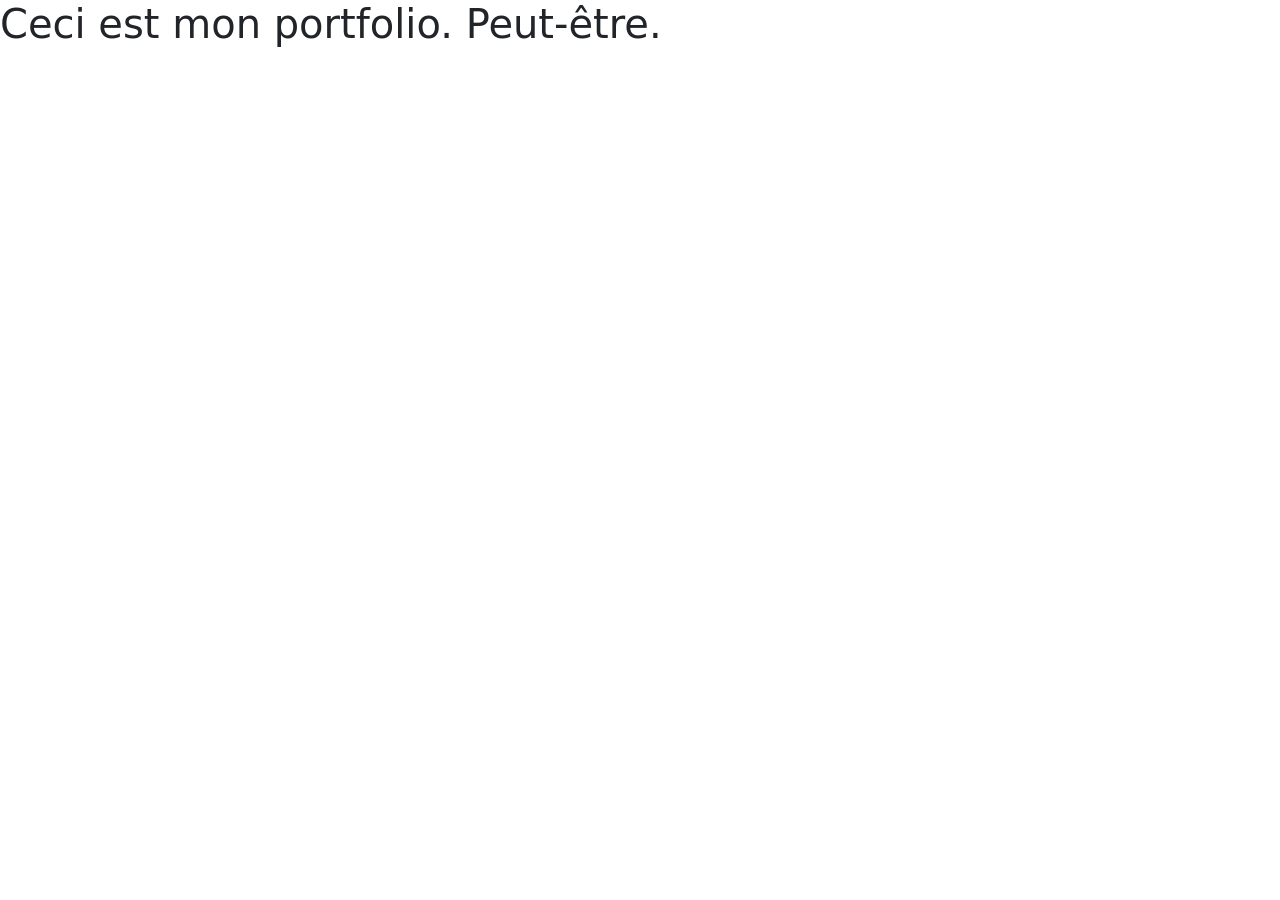
==== index.html @ 4c6c18e4 "Added bootstrap (corrected)" ====
<!DOCTYPE html>
<html lang="en">
<head>
    <meta charset="UTF-8">
    <meta name="viewport" content="width=device-width, initial-scale=1.0">
    <title>Mon portfolio</title>
    <link rel="stylesheet" href="styles.css">
    <link href="https://cdn.jsdelivr.net/npm/bootstrap@5.0.2/dist/css/bootstrap.min.css" rel="stylesheet" integrity="sha384-EVSTQN3/azprG1Anm3QDgpJLIm9Nao0Yz1ztcQTwFspd3yD65VohhpuuCOmLASjC" crossorigin="anonymous">
</head>
<body>
    <h1>Ceci est mon portfolio. Peut-être.</h1>
    <script src="https://cdn.jsdelivr.net/npm/bootstrap@5.0.2/dist/js/bootstrap.bundle.min.js" integrity="sha384-MrcW6ZMFYlzcLA8Nl+NtUVF0sA7MsXsP1UyJoMp4YLEuNSfAP+JcXn/tWtIaxVXM" crossorigin="anonymous"></script>
</body>
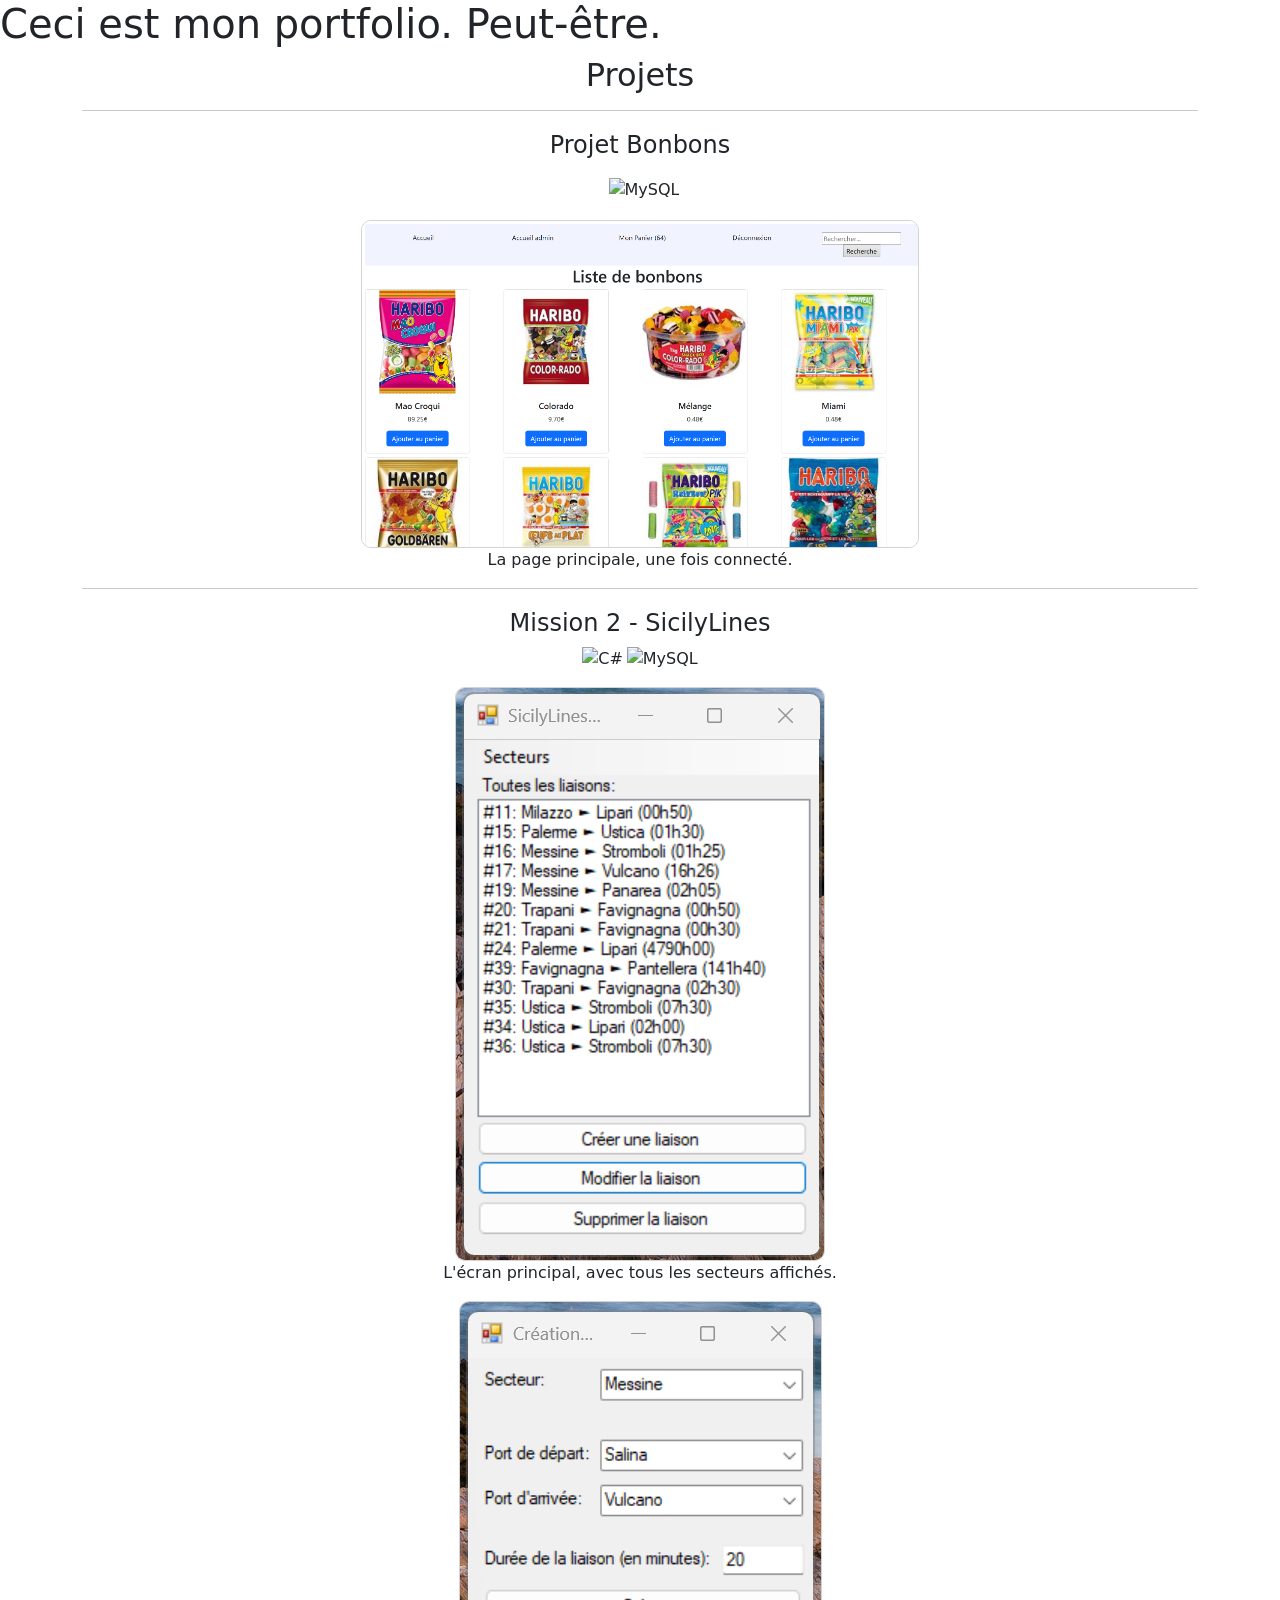
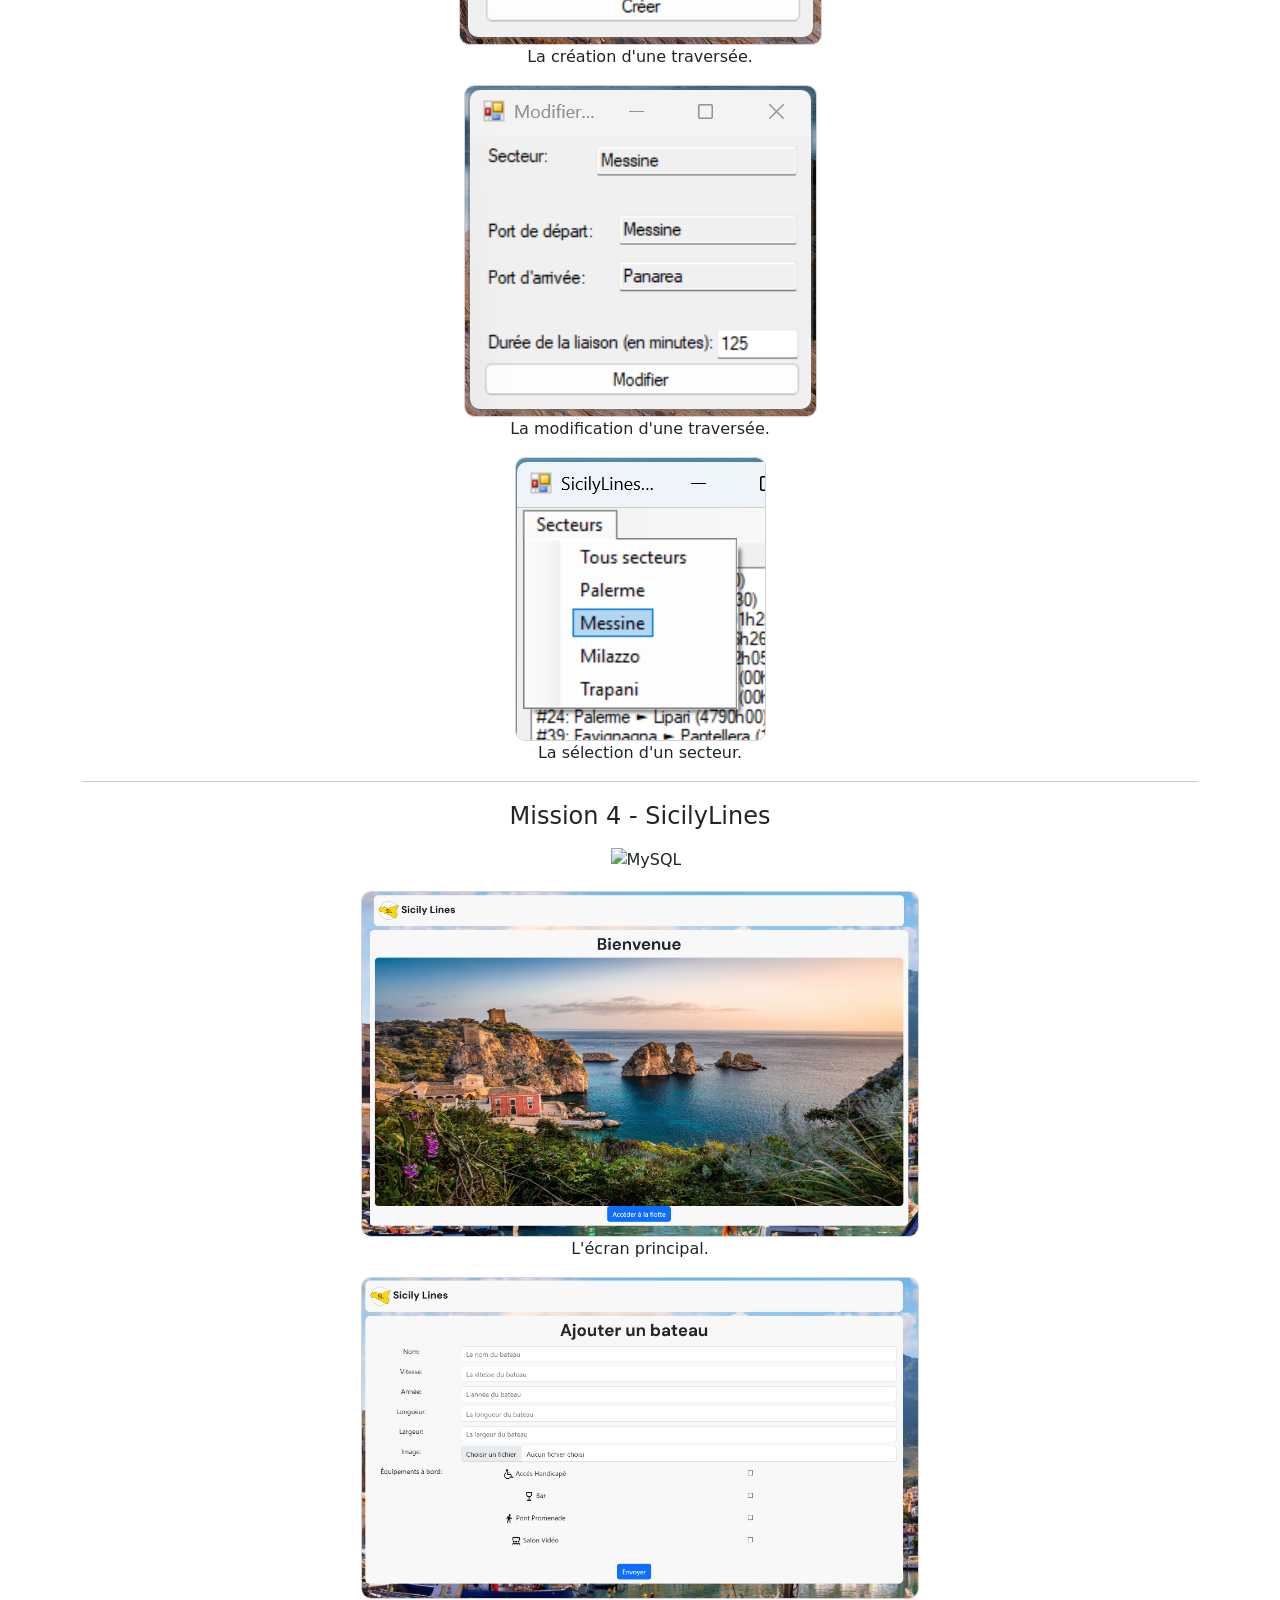
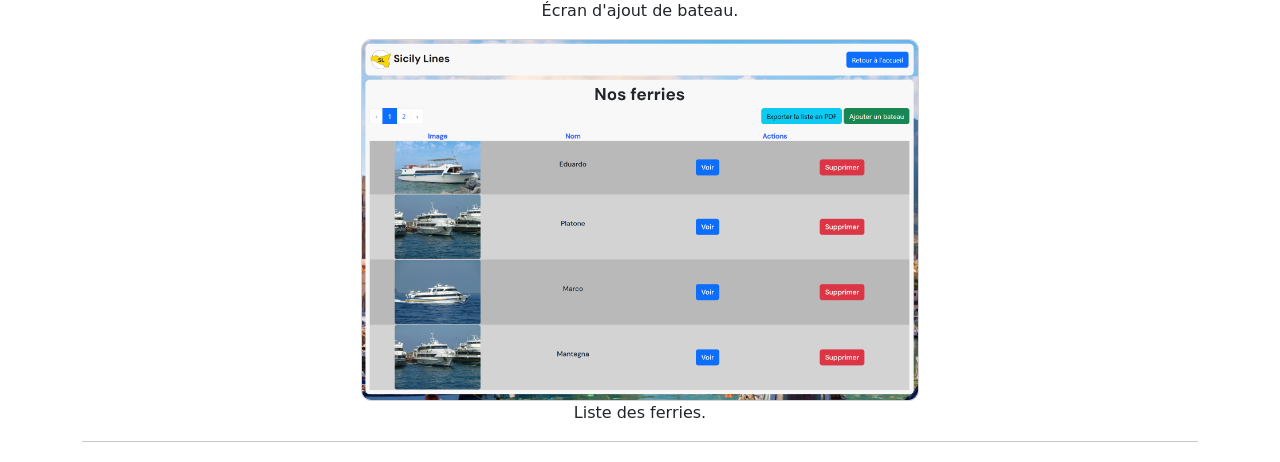
==== commit 2194dcea: "Added dynamic page generation for projects" ====
--- a/index.html
+++ b/index.html
@@ -1,13 +1,30 @@
 <!DOCTYPE html>
 <html lang="en">
-<head>
-    <meta charset="UTF-8">
-    <meta name="viewport" content="width=device-width, initial-scale=1.0">
-    <title>Mon portfolio</title>
-    <link rel="stylesheet" href="styles.css">
-    <link href="https://cdn.jsdelivr.net/npm/bootstrap@5.0.2/dist/css/bootstrap.min.css" rel="stylesheet" integrity="sha384-EVSTQN3/azprG1Anm3QDgpJLIm9Nao0Yz1ztcQTwFspd3yD65VohhpuuCOmLASjC" crossorigin="anonymous">
-</head>
-<body>
-    <h1>Ceci est mon portfolio. Peut-être.</h1>
-    <script src="https://cdn.jsdelivr.net/npm/bootstrap@5.0.2/dist/js/bootstrap.bundle.min.js" integrity="sha384-MrcW6ZMFYlzcLA8Nl+NtUVF0sA7MsXsP1UyJoMp4YLEuNSfAP+JcXn/tWtIaxVXM" crossorigin="anonymous"></script>
-</body>+    <head>
+        <meta charset="UTF-8">
+        <meta name="viewport" content="width=device-width, initial-scale=1.0">
+        <title>Mon portfolio</title>
+        <link rel="stylesheet" href="styles.css">
+        <link href="https://cdn.jsdelivr.net/npm/bootstrap@5.3.8/dist/css/bootstrap.min.css" rel="stylesheet" integrity="sha384-sRIl4kxILFvY47J16cr9ZwB07vP4J8+LH7qKQnuqkuIAvNWLzeN8tE5YBujZqJLB" crossorigin="anonymous">
+    </head>
+    <body>
+        <h1>Ceci est mon portfolio. Peut-être.</h1>
+
+        <div class="container text-center">
+            <h2>Projets</h2>
+            <hr/>
+            <div id="projects-root"></div>
+        </div>
+        
+
+        
+        <script src="data.js"></script>
+        <script src="https://kit.fontawesome.com/81dbe54c07.js" crossorigin="anonymous"></script>
+
+        <script src="https://cdn.jsdelivr.net/npm/bootstrap@5.3.8/dist/js/bootstrap.bundle.min.js" integrity="sha384-FKyoEForCGlyvwx9Hj09JcYn3nv7wiPVlz7YYwJrWVcXK/BmnVDxM+D2scQbITxI" crossorigin="anonymous"></script>
+        <script>
+            const tooltipTriggerList = document.querySelectorAll('[data-bs-toggle="tooltip"]')
+            const tooltipList = [...tooltipTriggerList].map(tooltipTriggerEl => new bootstrap.Tooltip(tooltipTriggerEl))
+        </script>
+    </body>
+</html>
--- a/styles.css
+++ b/styles.css
@@ -0,0 +1,26 @@
+.project-image
+{
+    max-width: 50%;
+    border-radius: 10px;
+    border: 1px solid lightgray;
+}
+
+.project-card
+{
+    margin-top: 20px;
+    margin-bottom: 20px;
+}
+
+.techno-icon 
+{
+    font-size: 24px;
+    margin-left: 2px;
+    margin-right: 2px;
+}
+
+.techno-icon-svg
+{
+    height: 24px;
+    margin-left: 2px;
+    margin-right: 2px;
+}
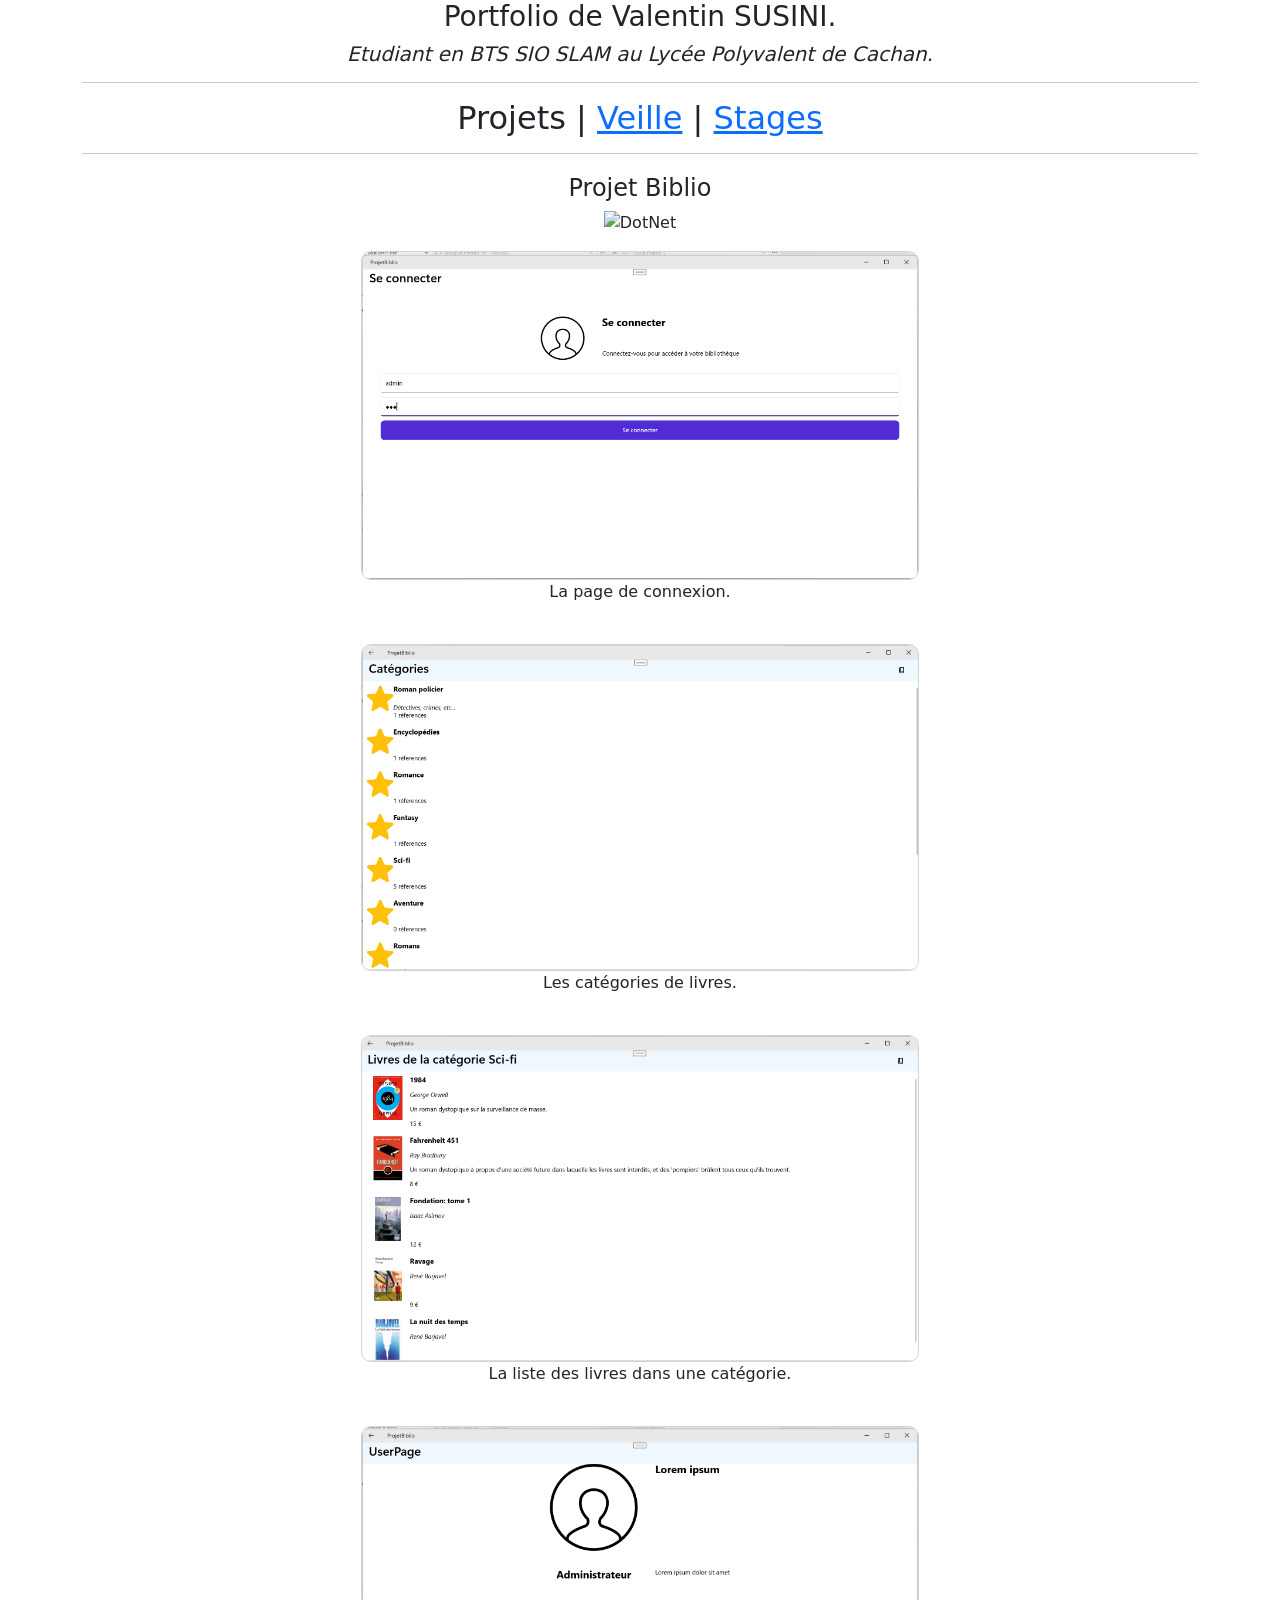
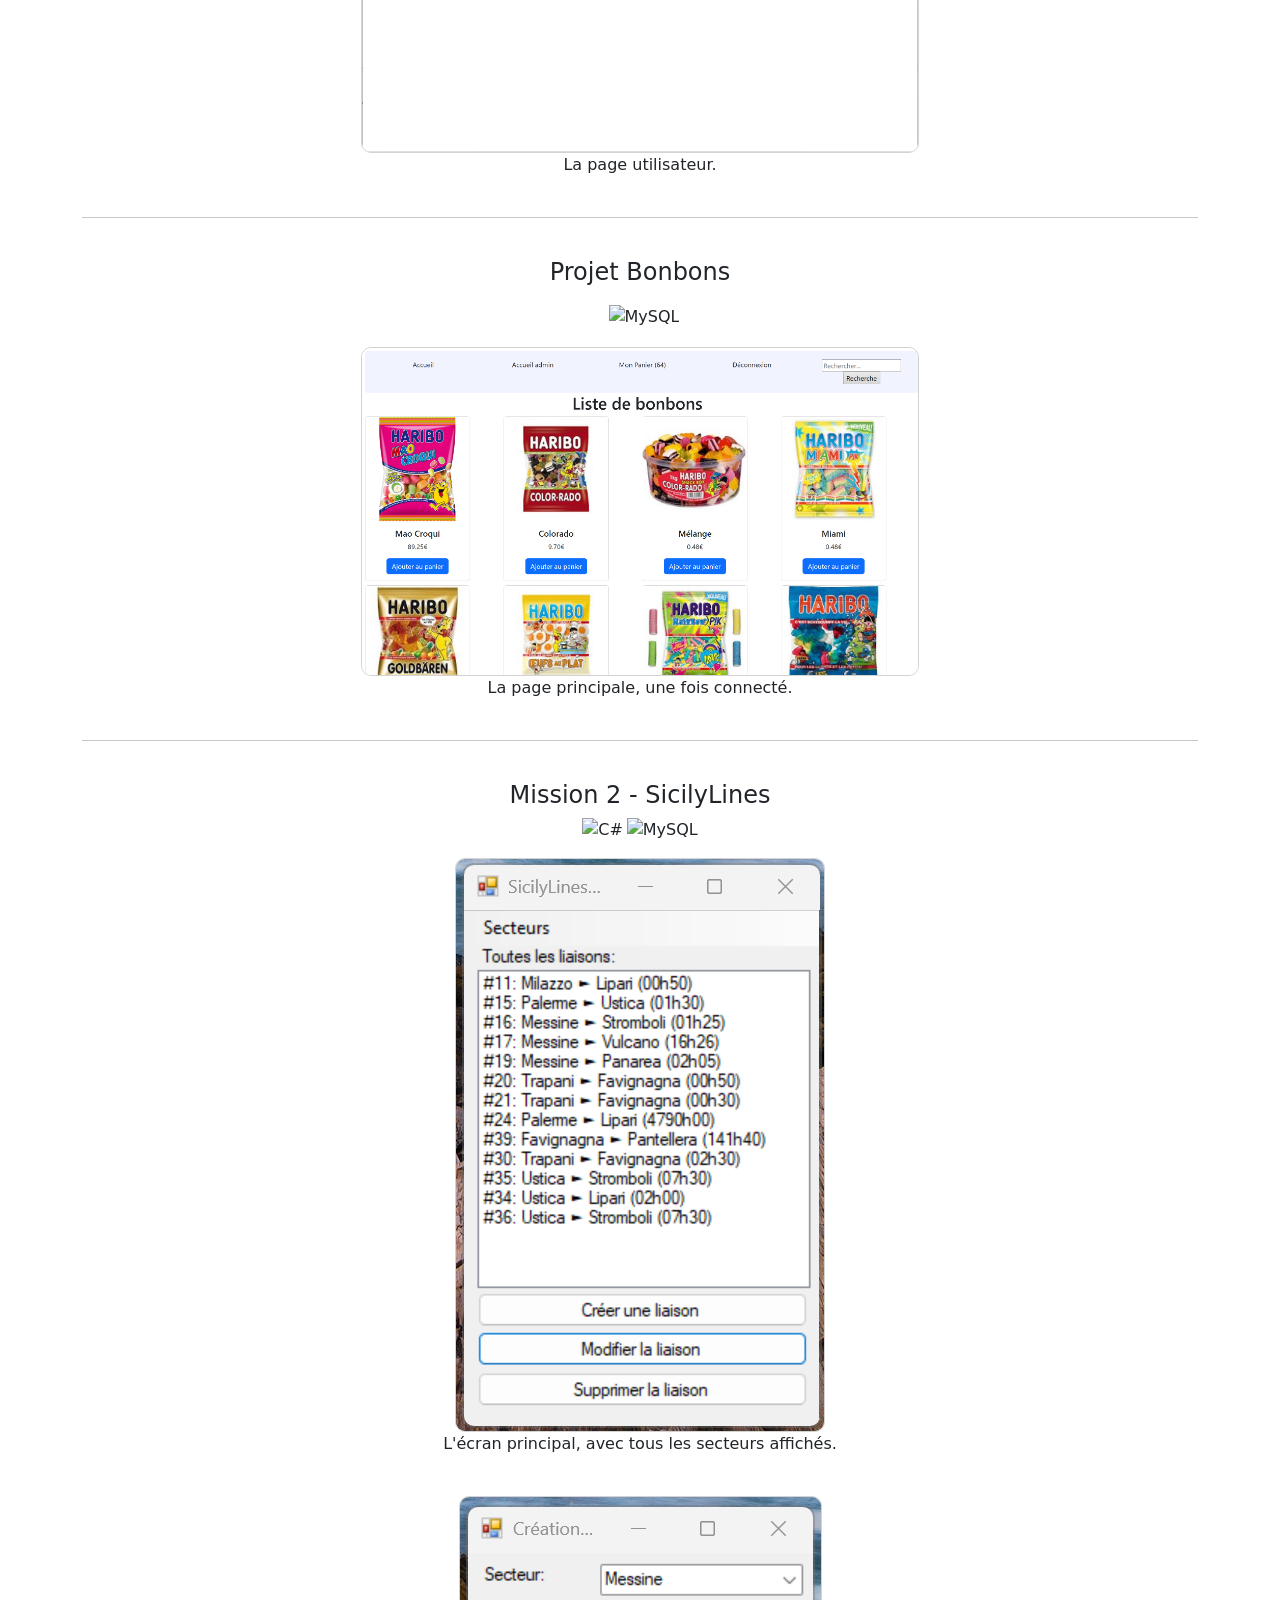
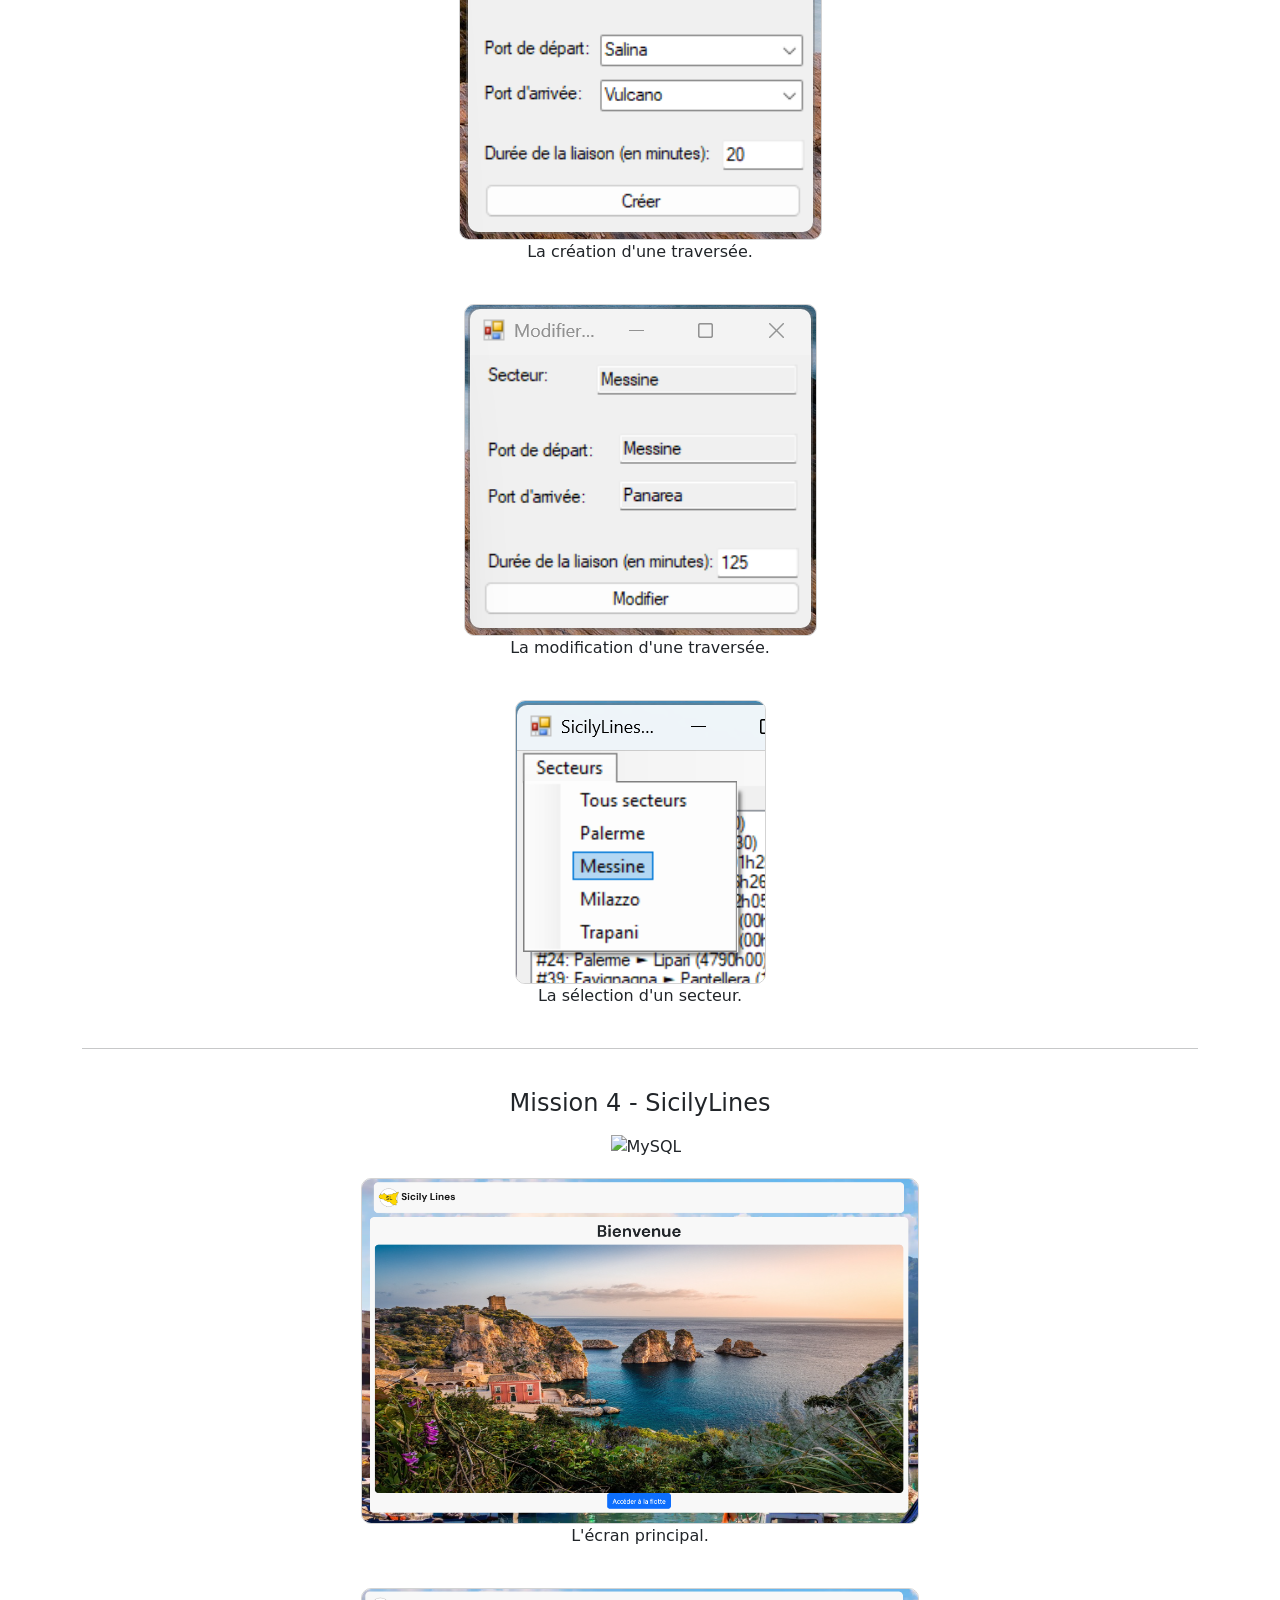
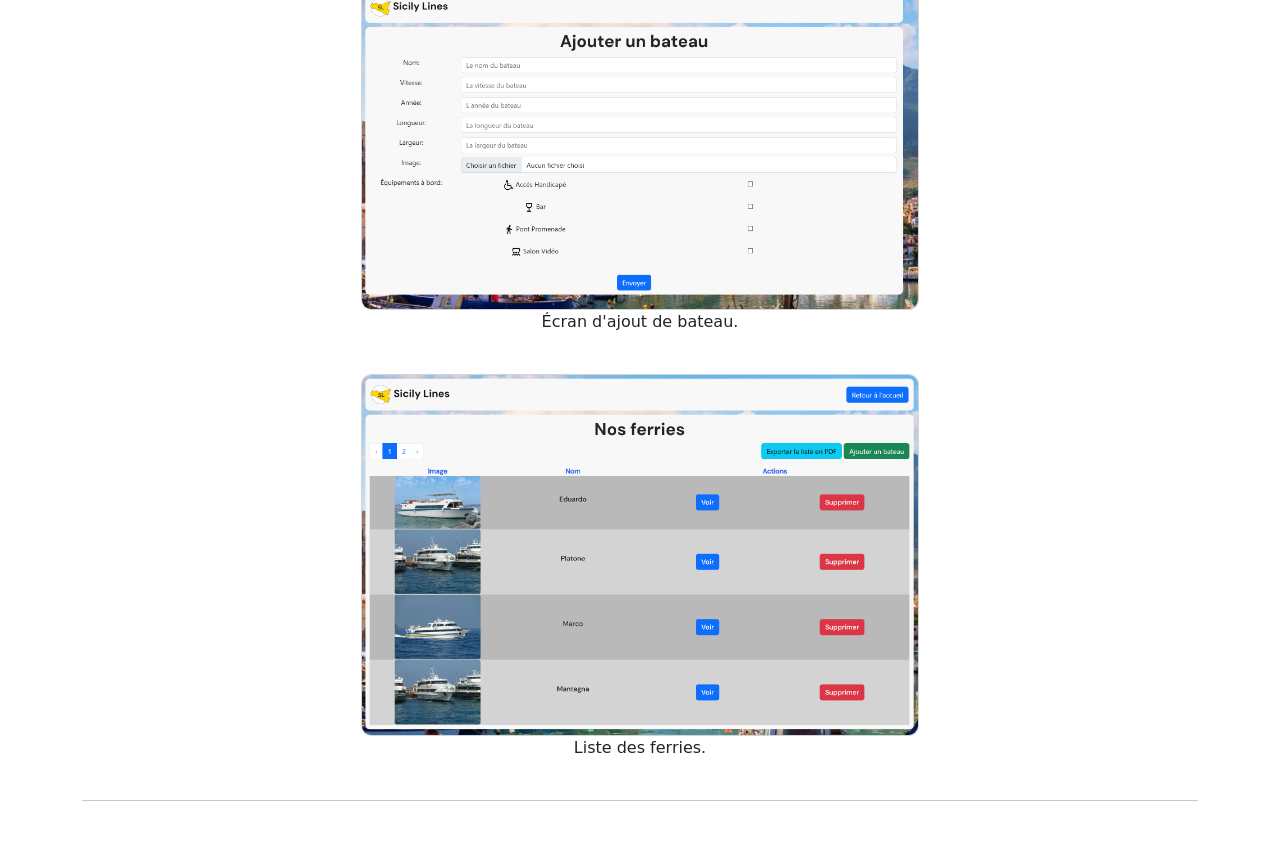
==== commit d0808471: "Added projet biblio info + stages + veille pages" ====
--- a/index.html
+++ b/index.html
@@ -8,15 +8,19 @@
         <link href="https://cdn.jsdelivr.net/npm/bootstrap@5.3.8/dist/css/bootstrap.min.css" rel="stylesheet" integrity="sha384-sRIl4kxILFvY47J16cr9ZwB07vP4J8+LH7qKQnuqkuIAvNWLzeN8tE5YBujZqJLB" crossorigin="anonymous">
     </head>
     <body>
-        <h1>Ceci est mon portfolio. Peut-être.</h1>
 
         <div class="container text-center">
-            <h2>Projets</h2>
+            <h3>Portfolio de Valentin SUSINI.</h3>
+            <h5><i>Etudiant en BTS SIO SLAM au Lycée Polyvalent de Cachan.</i></h5>
+            <hr>
+            <h2>Projets |
+            <a href="veille.html">Veille</a> |
+            <a href="stages.html">Stages</a>
+            </h2>
             <hr/>
             <div id="projects-root"></div>
         </div>
         
-
         
         <script src="data.js"></script>
         <script src="https://kit.fontawesome.com/81dbe54c07.js" crossorigin="anonymous"></script>
--- a/styles.css
+++ b/styles.css
@@ -8,7 +8,7 @@
 .project-card
 {
     margin-top: 20px;
-    margin-bottom: 20px;
+    margin-bottom: 40px;
 }
 
 .techno-icon 
@@ -23,4 +23,9 @@
     height: 24px;
     margin-left: 2px;
     margin-right: 2px;
+}
+
+.project-image-caption
+{
+    margin-bottom: 40px;
 }
